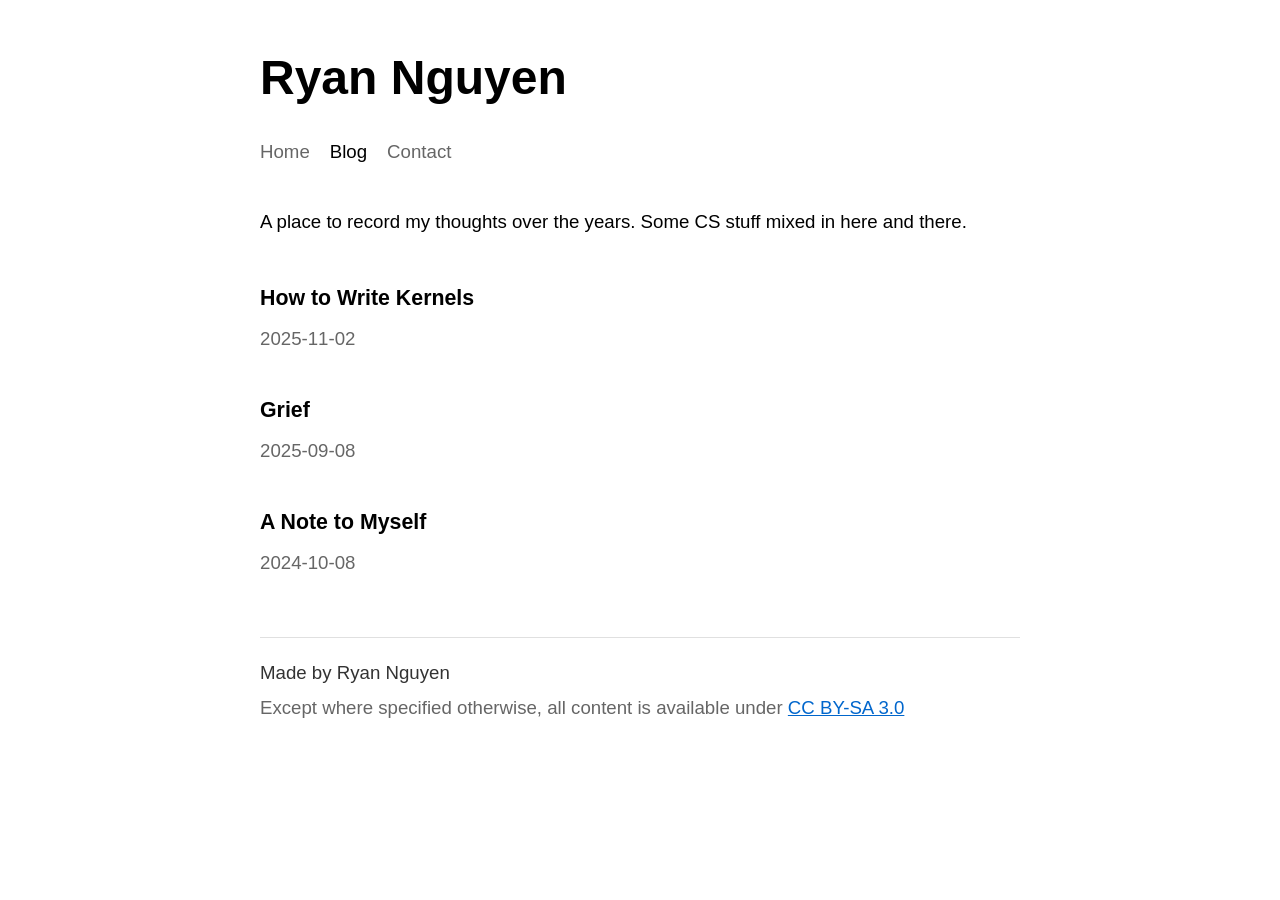
==== blog.html @ 23034c6c "first blog" ====
<!DOCTYPE html>
<html lang="en">
<head>
    <meta charset="UTF-8">
    <meta name="viewport" content="width=device-width, initial-scale=1.0">
    <title>Blog | Ryan N</title>
    <link rel="stylesheet" href="styles.css">
</head>
<body>
    <div class="container">
        <header>
            <h1 class="site-title">Ryan Nguyen</h1>
            <nav>
                <a href="index.html" class="nav-link">Home</a>
                <a href="blog.html" class="nav-link active">Blog</a>
                <a href="contact.html" class="nav-link">Contact</a>
            </nav>
        </header>
        
        <main>
            <p>A place to record my thoughts over the years. Some CS stuff mixed in here and there.</p>
            <br>
            
            <a href="blog/2025-11-02.html" class="blog-post-link">
                <article class="blog-post">
                    <h2 class="post-title">How to Write Kernels</h2>
                    <p class="post-date">2025-11-02</p>
                    <p class="post-excerpt"></p>
                </article>
            </a>

            <a href="blog/2025-09-08.html" class="blog-post-link">
                <article class="blog-post">
                    <h2 class="post-title">Grief</h2>
                    <p class="post-date">2025-09-08</p>
                    <p class="post-excerpt"></p>
                </article>
            </a>

            <a href="blog/2024-10-08.html" class="blog-post-link">
                <article class="blog-post">
                    <h2 class="post-title">A Note to Myself</h2>
                    <p class="post-date">2024-10-08</p>
                    <p class="post-excerpt"></p>
                </article>
            </a>
            
        </main>
        
        <footer>
            <div class="footer-text">
                <div class="footer-line-1">Made by Ryan Nguyen</div>
                <div class="footer-line-2">Except where specified otherwise, all content is available under <a href="https://creativecommons.org/licenses/by-sa/3.0/" class="footer-link" target="_blank">CC BY-SA 3.0</a></div>
            </div>
        </footer>
    </div>
</body>
</html>
---- styles.css ----
* {
    margin: 0;
    padding: 0;
    box-sizing: border-box;
}

body {
    font-family: 'Calibri Light', Calibri, 'Segoe UI', sans-serif;
    font-size: 14pt;
    font-weight: 300;
    background-color: #ffffff;
    color: #000000;
    line-height: 1.6;
}

.container {
    max-width: 800px;
    margin: 0 auto;
    padding: 40px 20px;
}

header {
    margin-bottom: 40px;
}

.site-title {
    font-size: 3rem;
    font-weight: 600;
    color: #000000;
    margin-bottom: 20px;
    font-family: 'Calibri Light', Calibri, 'Segoe UI', sans-serif;
}

nav {
    display: flex;
    gap: 20px;
    margin-top: 10px;
}

.nav-link {
    color: #666666;
    text-decoration: none;
    font-size: 14pt;
    font-weight: 400;
    transition: color 0.2s;
}

.nav-link:hover {
    color: #000000;
}

.nav-link.active {
    color: #000000;
}

main {
    margin-top: 20px;
}

.greeting {
    font-size: 16pt;
    font-weight: 600;
    color: #000000;
    margin-bottom: 20px;
    font-family: 'Calibri Light', Calibri, 'Segoe UI', sans-serif;
}

.section-title {
    font-size: 14pt;
    font-weight: 300;
    color: #000000;
    margin-bottom: 20px;
    font-family: 'Calibri Light', Calibri, 'Segoe UI', sans-serif;
}

main p {
    font-size: 14pt;
    font-weight: 300;
    color: #000000;
    margin-bottom: 15px;
    line-height: 1.6;
}

.blog-post {
    margin-bottom: 40px;
}

.post-title {
    font-size: 16pt;
    font-weight:560;
    color: #000000;
    margin-bottom: 8px;
    font-family: 'Calibri Light', Calibri, 'Segoe UI', sans-serif;
}

.post-date {
    font-size: 14pt;
    font-weight: 300;
    color: #666666;
    margin-bottom: 12px;
}

.post-excerpt {
    font-size: 14pt;
    font-weight: 300;
    color: #000000;
    line-height: 1.6;
}

.blog-post-link {
    text-decoration: none;
    color: inherit;
    display: block;
}

.blog-post-link:hover .post-title {
    text-decoration: underline;
}

footer {
    margin-top: 60px;
    padding-top: 20px;
    border-top: 1px solid #e0e0e0;
}

.footer-text {
    font-size: 14pt;
    color: #666666;
    line-height: 1.6;
}

.footer-text .footer-line-1 {
    color: #333333;
    font-weight: 500;
    margin-bottom: 5px;
}

.footer-text .footer-line-2 {
    color: #666666;
}

.footer-link {
    color: #0066cc;
    text-decoration: underline;
}

.footer-link:hover {
    color: #004499;
}

.post-content {
    margin-top: 20px;
}

.post-content p {
    font-weight: 300;
    margin-bottom: 15px;
}

.post-content ol,
.post-content ul {
    margin-left: 0;
    padding-left: 20px;
    font-weight: 300;
}

.post-content li {
    margin-bottom: 30px;
}

main a {
    color: #0066cc;
    text-decoration: underline;
}

main a:visited {
    color: #0066cc;
}

main a:hover {
    color: #004499;
}

main a:active {
    color: #0066cc;
}

.blog-post-link {
    color: inherit;
    text-decoration: none;
}

.post-content blockquote.quote {
    margin: 30px 0;
    padding-left: 20px;
    border-left: 3px solid #e0e0e0;
    font-style: italic;
}

.post-content .quote-text {
    font-size: 14pt;
    font-weight: 300;
    font-style: italic;
    color: #000000;
    margin-bottom: 10px;
    line-height: 1.6;
}

.post-content .quote-author {
    font-size: 14pt;
    font-weight: 300;
    font-style: italic;
    color: #666666;
    margin-bottom: 0;
    text-align: right;
}
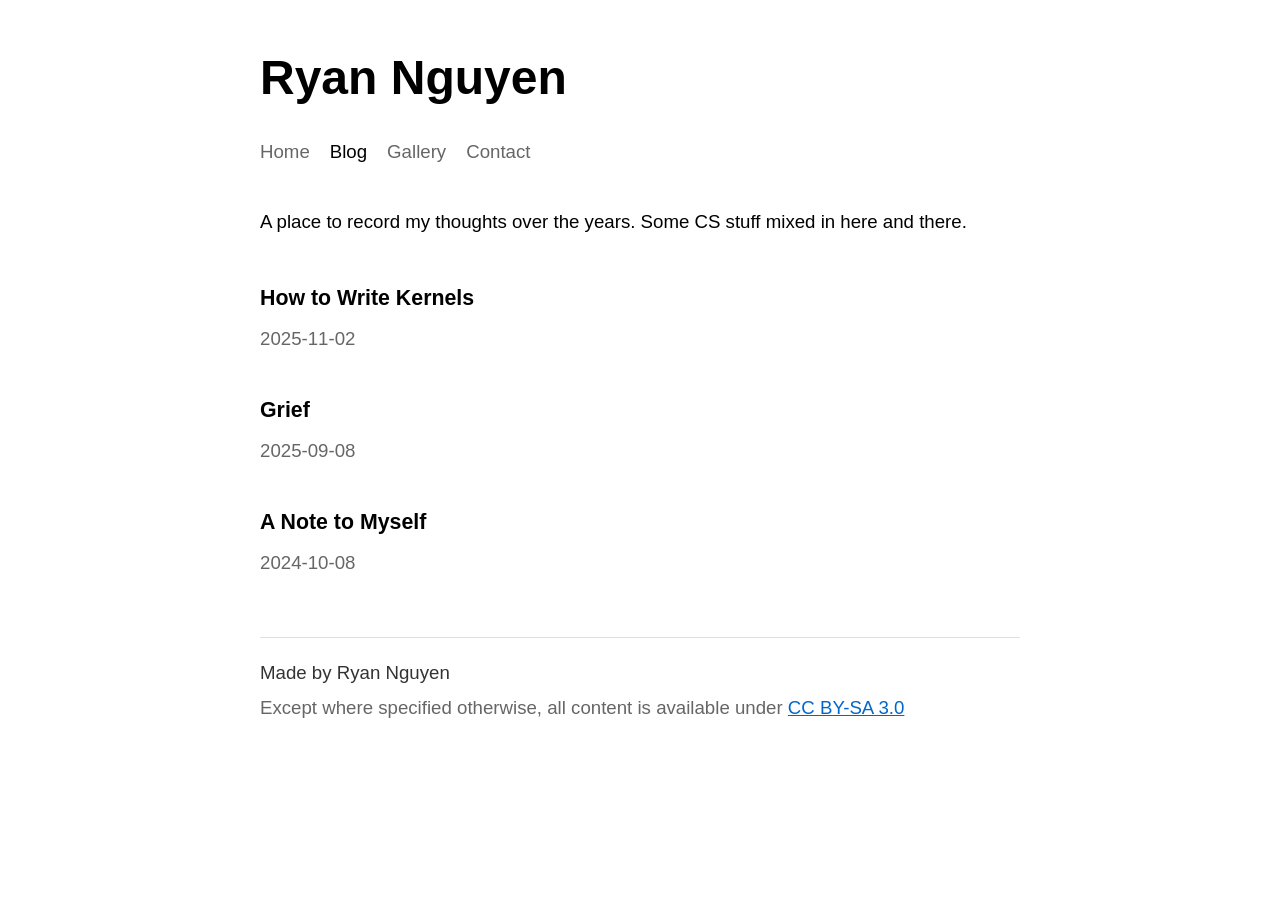
==== commit c876981b: "add gallery" ====
--- a/blog.html
+++ b/blog.html
@@ -13,6 +13,7 @@
             <nav>
                 <a href="index.html" class="nav-link">Home</a>
                 <a href="blog.html" class="nav-link active">Blog</a>
+                <a href="gallery.html" class="nav-link">Gallery</a>
                 <a href="contact.html" class="nav-link">Contact</a>
             </nav>
         </header>
--- a/styles.css
+++ b/styles.css
@@ -215,3 +215,66 @@
     text-align: right;
 }
 
+.gallery-grid {
+    display: grid;
+    grid-template-columns: repeat(auto-fill, minmax(200px, 1fr));
+    gap: 20px;
+    margin-top: 20px;
+}
+
+.gallery-item {
+    width: 100%;
+    overflow: hidden;
+    aspect-ratio: 1;
+}
+
+.gallery-item img {
+    width: 100%;
+    height: 100%;
+    object-fit: cover;
+    display: block;
+    transition: transform 0.3s ease;
+    cursor: pointer;
+}
+
+.gallery-item:hover img {
+    transform: scale(1.05);
+}
+
+.lightbox {
+    display: none;
+    position: fixed;
+    z-index: 1000;
+    left: 0;
+    top: 0;
+    width: 100%;
+    height: 100%;
+    background-color: rgba(0, 0, 0, 0.9);
+    justify-content: center;
+    align-items: center;
+    padding: 20px;
+}
+
+.lightbox-image {
+    max-width: 90%;
+    max-height: 90%;
+    object-fit: contain;
+    border-radius: 4px;
+}
+
+.lightbox-close {
+    position: absolute;
+    top: 20px;
+    right: 40px;
+    color: #ffffff;
+    font-size: 40px;
+    font-weight: 300;
+    cursor: pointer;
+    line-height: 1;
+    transition: opacity 0.2s;
+}
+
+.lightbox-close:hover {
+    opacity: 0.7;
+}
+
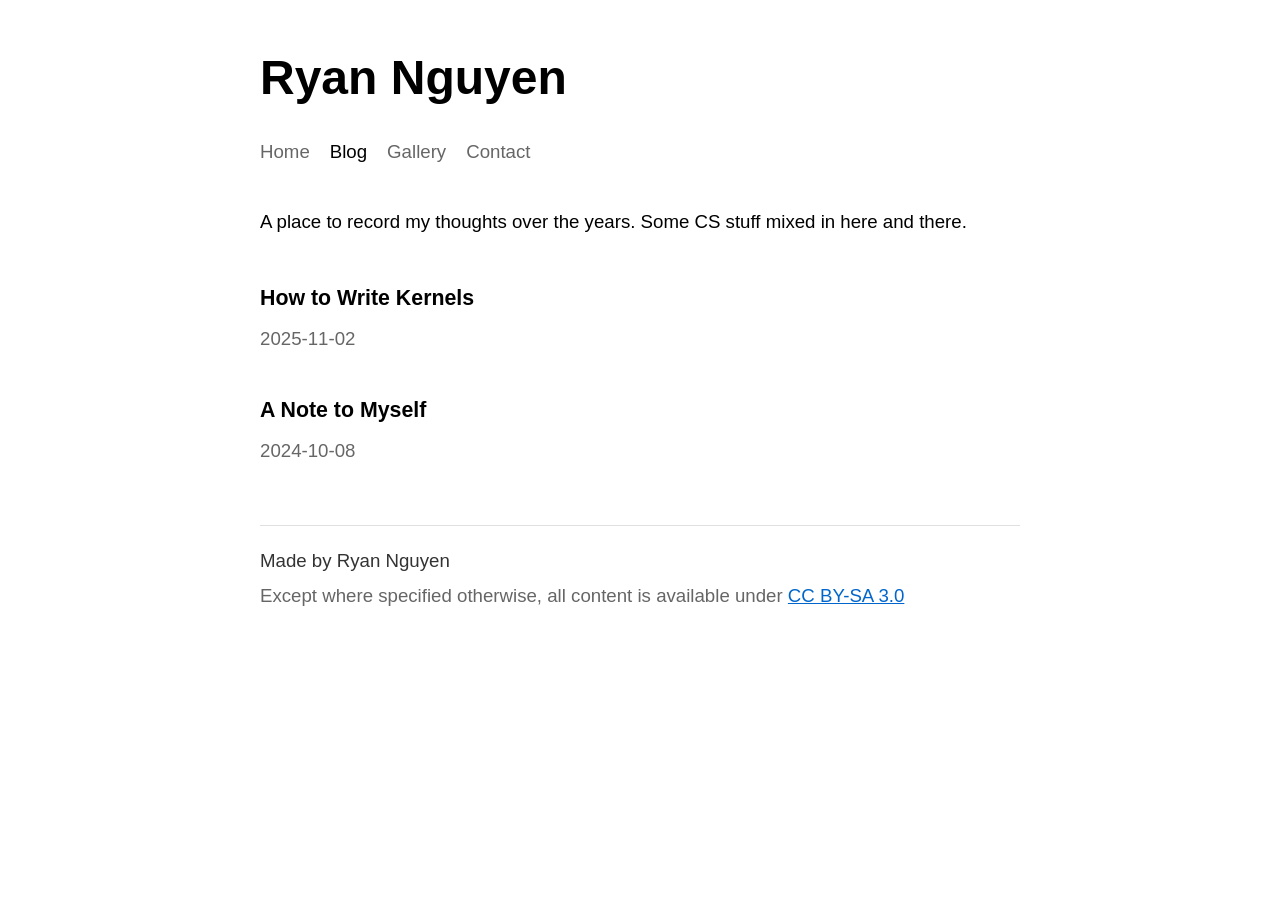
==== commit 7a6dd79a: "markdown displayer" ====
--- a/blog.html
+++ b/blog.html
@@ -30,13 +30,13 @@
                 </article>
             </a>
 
-            <a href="blog/2025-09-08.html" class="blog-post-link">
+            <!-- <a href="blog/2025-09-08.html" class="blog-post-link">
                 <article class="blog-post">
-                    <h2 class="post-title">Grief</h2>
+                    <h2 class="post-title"></h2>
                     <p class="post-date">2025-09-08</p>
                     <p class="post-excerpt"></p>
                 </article>
-            </a>
+            </a> -->
 
             <a href="blog/2024-10-08.html" class="blog-post-link">
                 <article class="blog-post">
--- a/styles.css
+++ b/styles.css
@@ -166,6 +166,51 @@
 
 .post-content li {
     margin-bottom: 30px;
+}
+
+.post-content h1,
+.post-content h2,
+.post-content h3 {
+    margin: 20px 0 10px 0;
+    font-family: 'Calibri Light', Calibri, 'Segoe UI', sans-serif;
+    font-weight: 560;
+    color: #000000;
+}
+
+.post-content h1 {
+    font-size: 20pt;
+}
+
+.post-content h2 {
+    font-size: 18pt;
+}
+
+.post-content h3 {
+    font-size: 16pt;
+}
+
+.post-content pre {
+    background: #f5f5f5;
+    padding: 12px;
+    border-radius: 6px;
+    overflow-x: auto;
+    font-family: "SFMono-Regular", Menlo, Monaco, Consolas, "Liberation Mono", "Courier New", monospace;
+    font-size: 12pt;
+    margin: 16px 0;
+}
+
+.post-content code {
+    background: #f0f0f0;
+    padding: 2px 4px;
+    border-radius: 4px;
+    font-family: "SFMono-Regular", Menlo, Monaco, Consolas, "Liberation Mono", "Courier New", monospace;
+    font-size: 12pt;
+}
+
+.post-content hr {
+    border: none;
+    border-top: 1px solid #e0e0e0;
+    margin: 24px 0;
 }
 
 main a {
@@ -217,15 +262,19 @@
 
 .gallery-grid {
     display: grid;
-    grid-template-columns: repeat(auto-fill, minmax(200px, 1fr));
+    grid-template-columns: repeat(auto-fill, minmax(180px, 1fr));
+    grid-auto-rows: 180px;
     gap: 20px;
     margin-top: 20px;
+    width: 100%;
+    box-sizing: border-box;
 }
 
 .gallery-item {
     width: 100%;
+    height: 100%;
     overflow: hidden;
-    aspect-ratio: 1;
+    position: relative;
 }
 
 .gallery-item img {
@@ -277,4 +326,3 @@
 .lightbox-close:hover {
     opacity: 0.7;
 }
-
